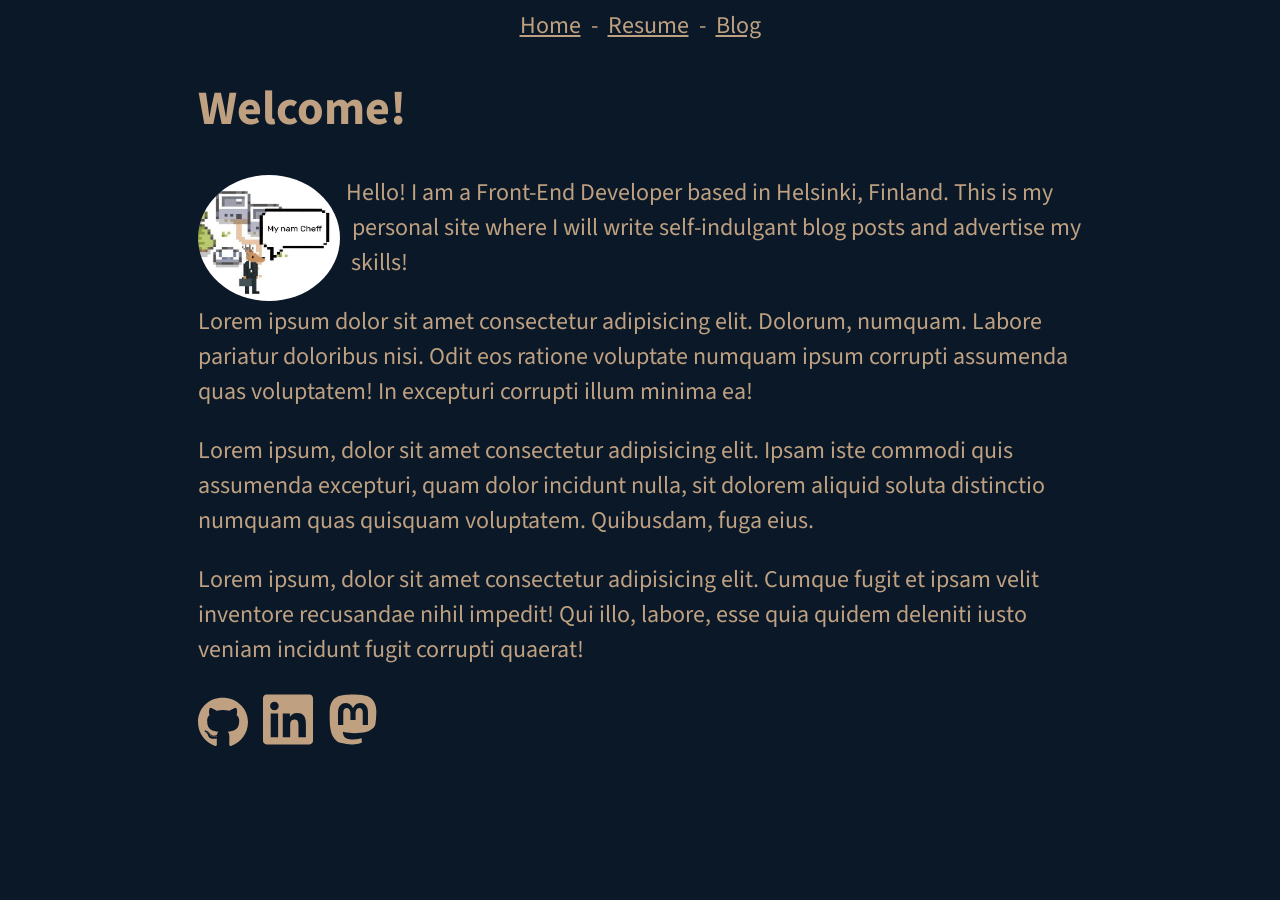
==== index.html @ e099a44e "Initial version" ====
<!DOCTYPE html>
<html lang="en">

<head>
  <meta charset="UTF-8" />
  <meta http-equiv="X-UA-Compatible" content="IE=edge" />
  <meta name="viewport" content="width=device-width, initial-scale=1.0" />
  <title>Flying Blind on a Rocket Cycle</title>
</head>

<style>
  @import url('https://fonts.googleapis.com/css2?family=Source+Sans+Pro:wght@300&display=swap');

  html {
    max-width: 900px;
    height: 100vh;
    margin: 0 auto;
  }

  body {
    font-family: 'Source Sans Pro', sans-serif;
    font-size: 1.5rem;
    padding: 0;
    background-color: #0A1828;
    color: #BFA181;
  }

  pre {
    background-color: #181A24;
    border-radius: 10px;
    padding: 25px;
    overflow: scroll;
  }

  code {
    font-size: 1rem;
    color: white;
  }

  a {
    color: #BFA181;
  }

  nav {
    display: flex;
    flex-direction: row;
    justify-content: center;
  }

  .link {
    margin: 0px 10px 0px 10px;
  }

  .skill {
    border-radius: 10px;
    background-color: #144d4b;
    margin: 5px;
    padding: 7px;
  }

  .link-icon {
    width: 50px;
    margin-right: 10px;
  }

  .resume-container {
    margin-bottom: 25px;
  }

  .resume-container> :is(h4, h5) {
    margin: 0px;
  }

  .resume-container>p {
    margin-top: 5px;
  }

  .resume-description>img {
    float: left;
    width: 75px;
    border-radius: 50%;
    shape-outside: circle(35px at center center);
    margin-right: 30px;
  }

  #skill-container {
    display: flex;
    flex-wrap: wrap;
    justify-content: flex-start;
  }

  #avatar {
    width: 142px;
    height: 126px;
    border-radius: 50%;
    float: left;
    shape-outside: circle(70px at center center);
    margin-right: 25px;
  }

  #about-me {
    display: block;
  }
</style>

<header>
  <nav>
  <a class="link" href="index.html">Home</a>
  -
  <a class="link" href="resume.html">Resume</a>
  -
  <a class="link" href="blog.html">Blog</a>
</nav>
</header>

<body>
  <div id="content">
    
<h1>Welcome!</h1>
<div>
  <img id="avatar" src="images/avatar.jpg" alt="GitHub avatar">
  <p>Hello! I am a Front-End Developer based in Helsinki, Finland. This is my personal site where I will write
    self-indulgant blog posts and advertise my skills!</p>
  <p>Lorem ipsum dolor sit amet consectetur adipisicing elit. Dolorum, numquam. Labore pariatur doloribus nisi. Odit eos
    ratione voluptate numquam ipsum corrupti assumenda quas voluptatem! In excepturi corrupti illum minima ea!</p>
  <p>Lorem ipsum, dolor sit amet consectetur adipisicing elit. Ipsam iste commodi quis assumenda excepturi, quam dolor
    incidunt nulla, sit dolorem aliquid soluta distinctio numquam quas quisquam voluptatem. Quibusdam, fuga eius.</p>
  <p>Lorem ipsum, dolor sit amet consectetur adipisicing elit. Cumque fugit et ipsam velit inventore recusandae nihil
    impedit! Qui illo, labore, esse quia quidem deleniti iusto veniam incidunt fugit corrupti quaerat!</p>
</div>

<div>
  <a href="https://github.com/MaximumFluff"><img class="link-icon" src="images/github.svg" alt="GitHub icon"></a>
  <a href="https://www.linkedin.com/in/alex-jacobs-759b9564/"><img class="link-icon" src="images/linkedin.svg"
      alt="LinkedIn icon"></a>
  <a rel="me" href="https://mastodon.sdf.org/@MaximumFluff"><img class="link-icon" src="images/mastodon.svg"
      alt="Mastodon icon"></a>
</div>

  </div>
</body>

</html>
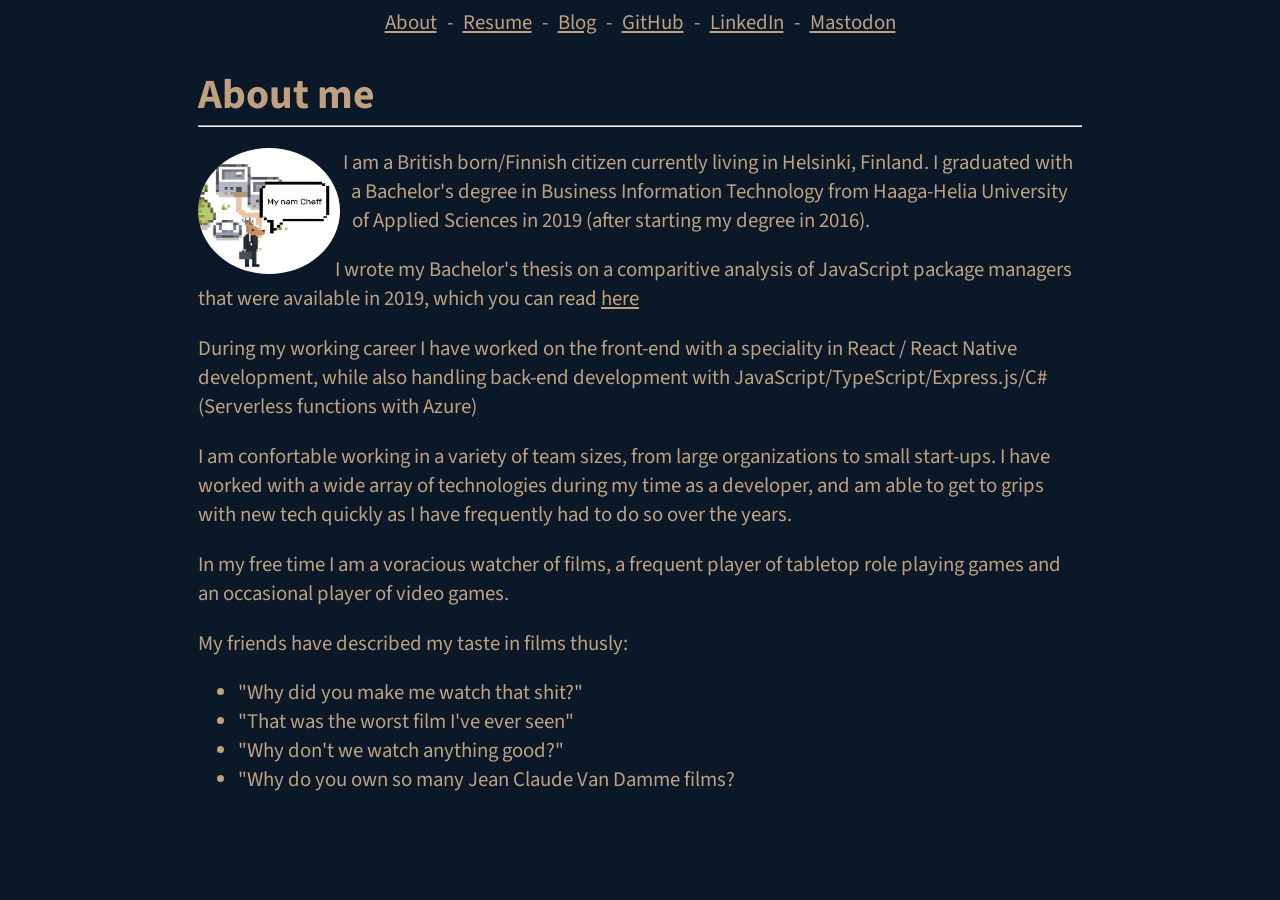
==== commit a85df2a3: "Add files via upload" ====
--- a/index.html
+++ b/index.html
@@ -19,7 +19,7 @@
 
   body {
     font-family: 'Source Sans Pro', sans-serif;
-    font-size: 1.5rem;
+    font-size: 1.3rem;
     padding: 0;
     background-color: #0A1828;
     color: #BFA181;
@@ -33,7 +33,7 @@
   }
 
   code {
-    font-size: 1rem;
+    font-size: 0.9rem;
     color: white;
   }
 
@@ -44,7 +44,17 @@
   nav {
     display: flex;
     flex-direction: row;
+    flex-wrap: wrap;
     justify-content: center;
+  }
+
+  hr {
+    margin: 0px 0px 15px 0px;
+    color: #BFA181;
+  }
+
+  h1 {
+    margin-bottom: 0;
   }
 
   .link {
@@ -53,7 +63,7 @@
 
   .skill {
     border-radius: 10px;
-    background-color: #144d4b;
+    background-color: #355352;
     margin: 5px;
     padding: 7px;
   }
@@ -105,36 +115,55 @@
 
 <header>
   <nav>
-  <a class="link" href="index.html">Home</a>
+  <a class="link" href="index.html">About</a>
   -
   <a class="link" href="resume.html">Resume</a>
   -
   <a class="link" href="blog.html">Blog</a>
+  -
+  <a class="link" href="https://github.com/MaximumFluff" target="_blank">GitHub</a>
+  -
+  <a class="link" href="https://www.linkedin.com/in/alex-jacobs-759b9564/" target="_blank">LinkedIn</a>
+  -
+  <a class="link" href="https://mastodon.sdf.org/@MaximumFluff" rel="me" target="_blank">Mastodon</a>
 </nav>
 </header>
 
 <body>
   <div id="content">
     
-<h1>Welcome!</h1>
+<h1>About me</h1>
+<hr>
 <div>
   <img id="avatar" src="images/avatar.jpg" alt="GitHub avatar">
-  <p>Hello! I am a Front-End Developer based in Helsinki, Finland. This is my personal site where I will write
-    self-indulgant blog posts and advertise my skills!</p>
-  <p>Lorem ipsum dolor sit amet consectetur adipisicing elit. Dolorum, numquam. Labore pariatur doloribus nisi. Odit eos
-    ratione voluptate numquam ipsum corrupti assumenda quas voluptatem! In excepturi corrupti illum minima ea!</p>
-  <p>Lorem ipsum, dolor sit amet consectetur adipisicing elit. Ipsam iste commodi quis assumenda excepturi, quam dolor
-    incidunt nulla, sit dolorem aliquid soluta distinctio numquam quas quisquam voluptatem. Quibusdam, fuga eius.</p>
-  <p>Lorem ipsum, dolor sit amet consectetur adipisicing elit. Cumque fugit et ipsam velit inventore recusandae nihil
-    impedit! Qui illo, labore, esse quia quidem deleniti iusto veniam incidunt fugit corrupti quaerat!</p>
-</div>
+  <p>I am a British born/Finnish citizen currently living in Helsinki, Finland. I graduated with a Bachelor's degree in
+    Business Information Technology from Haaga-Helia University of Applied Sciences in 2019 (after starting my degree in
+    2016).
+  </p>
 
-<div>
-  <a href="https://github.com/MaximumFluff"><img class="link-icon" src="images/github.svg" alt="GitHub icon"></a>
-  <a href="https://www.linkedin.com/in/alex-jacobs-759b9564/"><img class="link-icon" src="images/linkedin.svg"
-      alt="LinkedIn icon"></a>
-  <a rel="me" href="https://mastodon.sdf.org/@MaximumFluff"><img class="link-icon" src="images/mastodon.svg"
-      alt="Mastodon icon"></a>
+  <p>I wrote my Bachelor's thesis on a comparitive analysis of JavaScript package managers that were available in 2019,
+    which you can read <a href="https://www.theseus.fi/handle/10024/227945" target="_blank">here</a></p>
+
+  <p>During my working career I have worked on the front-end with a speciality in React / React Native
+    development,
+    while also handling back-end development with JavaScript/TypeScript/Express.js/C# (Serverless functions with
+    Azure)</p>
+
+  <p>I am confortable working in a variety of team sizes, from large organizations to small start-ups. I have worked
+    with a wide array of technologies during my time as a developer, and am able to get to grips with new tech quickly
+    as I have frequently had to do so over the years.</p>
+
+  <p>In my free time I am a voracious watcher of films, a frequent player of
+    tabletop role playing games and an
+    occasional player of video games.</p>
+
+  <p>My friends have described my taste in films thusly:</p>
+  <ul>
+    <li>"Why did you make me watch that shit?"</li>
+    <li>"That was the worst film I've ever seen"</li>
+    <li>"Why don't we watch anything good?"</li>
+    <li>"Why do you own so many Jean Claude Van Damme films?</li>
+  </ul>
 </div>
 
   </div>
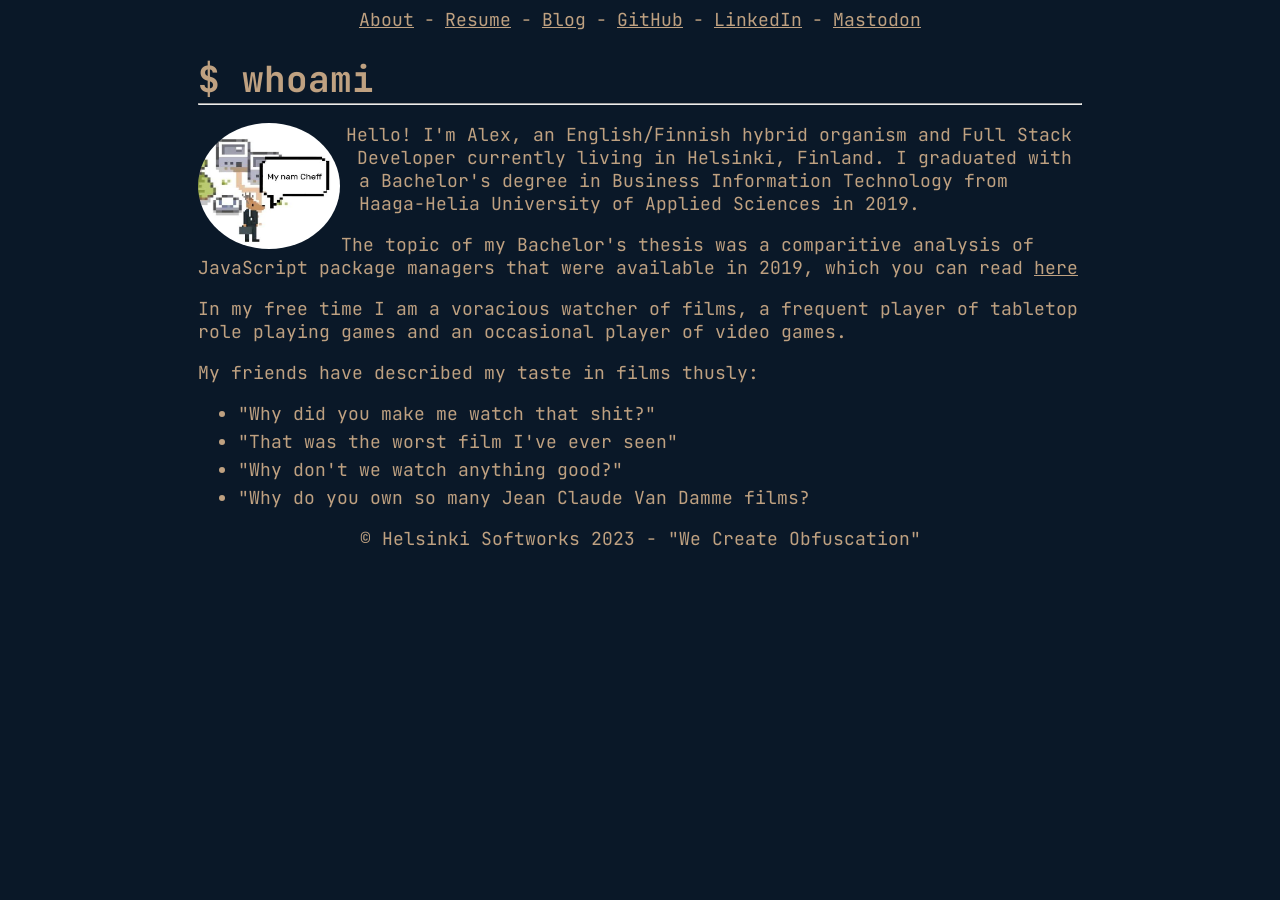
==== commit 05570b12: "Add files via upload" ====
--- a/index.html
+++ b/index.html
@@ -5,36 +5,40 @@
   <meta charset="UTF-8" />
   <meta http-equiv="X-UA-Compatible" content="IE=edge" />
   <meta name="viewport" content="width=device-width, initial-scale=1.0" />
+  <link rel="icon" type="image/x-icon" href="favicon.png">
   <title>Flying Blind on a Rocket Cycle</title>
 </head>
 
 <style>
-  @import url('https://fonts.googleapis.com/css2?family=Source+Sans+Pro:wght@300&display=swap');
+  @import url('https://fonts.googleapis.com/css2?family=JetBrains+Mono:wght@100&display=swap');
 
   html {
     max-width: 900px;
-    height: 100vh;
     margin: 0 auto;
   }
 
   body {
-    font-family: 'Source Sans Pro', sans-serif;
-    font-size: 1.3rem;
+    font-family: 'JetBrains Mono', sans-serif;
+    font-size: 18px;
     padding: 0;
     background-color: #0A1828;
     color: #BFA181;
+    display: flex;
+    flex-direction: column;
+  }
+
+  code,
+  pre {
+    background-color: #181A24;
+    font-family: 'JetBrains Mono', monospace;
+    font-size: 16px;
+    color: white;
+    border-radius: 10px;
+    overflow: scroll;
   }
 
   pre {
-    background-color: #181A24;
-    border-radius: 10px;
-    padding: 25px;
-    overflow: scroll;
-  }
-
-  code {
-    font-size: 0.9rem;
-    color: white;
+    padding: 20px;
   }
 
   a {
@@ -53,8 +57,22 @@
     color: #BFA181;
   }
 
-  h1 {
+  h1,
+  h3,
+  h4 {
     margin-bottom: 0;
+  }
+
+  li {
+    margin: 5px 0px 5px 0px;
+  }
+
+  footer {
+    width: 100%;
+    position: relative;
+    bottom: 0;
+    left: 0;
+    text-align: center;
   }
 
   .link {
@@ -105,7 +123,7 @@
     border-radius: 50%;
     float: left;
     shape-outside: circle(70px at center center);
-    margin-right: 25px;
+    margin-right: 40px;
   }
 
   #about-me {
@@ -113,8 +131,10 @@
   }
 </style>
 
-<header>
-  <nav>
+<body>
+  <div id="content">
+    <header>
+      <nav>
   <a class="link" href="index.html">About</a>
   -
   <a class="link" href="resume.html">Resume</a>
@@ -127,31 +147,21 @@
   -
   <a class="link" href="https://mastodon.sdf.org/@MaximumFluff" rel="me" target="_blank">Mastodon</a>
 </nav>
-</header>
-
-<body>
-  <div id="content">
+    </header>
     
-<h1>About me</h1>
+<h1>$ whoami</h1>
 <hr>
 <div>
   <img id="avatar" src="images/avatar.jpg" alt="GitHub avatar">
-  <p>I am a British born/Finnish citizen currently living in Helsinki, Finland. I graduated with a Bachelor's degree in
-    Business Information Technology from Haaga-Helia University of Applied Sciences in 2019 (after starting my degree in
-    2016).
+  <p>Hello! I'm Alex, an English/Finnish hybrid organism and Full Stack Developer currently living in Helsinki, Finland.
+    I
+    graduated with a Bachelor's degree in
+    Business Information Technology from Haaga-Helia University of Applied Sciences in 2019.
   </p>
 
-  <p>I wrote my Bachelor's thesis on a comparitive analysis of JavaScript package managers that were available in 2019,
+  <p>The topic of my Bachelor's thesis was a comparitive analysis of JavaScript package managers that were available in
+    2019,
     which you can read <a href="https://www.theseus.fi/handle/10024/227945" target="_blank">here</a></p>
-
-  <p>During my working career I have worked on the front-end with a speciality in React / React Native
-    development,
-    while also handling back-end development with JavaScript/TypeScript/Express.js/C# (Serverless functions with
-    Azure)</p>
-
-  <p>I am confortable working in a variety of team sizes, from large organizations to small start-ups. I have worked
-    with a wide array of technologies during my time as a developer, and am able to get to grips with new tech quickly
-    as I have frequently had to do so over the years.</p>
 
   <p>In my free time I am a voracious watcher of films, a frequent player of
     tabletop role playing games and an
@@ -166,7 +176,10 @@
   </ul>
 </div>
 
-  </div>
+    <footer>
+      <p>© Helsinki Softworks 2023 - "We Create Obfuscation"</p>
+    </footer>
 </body>
+</div>
 
 </html>
